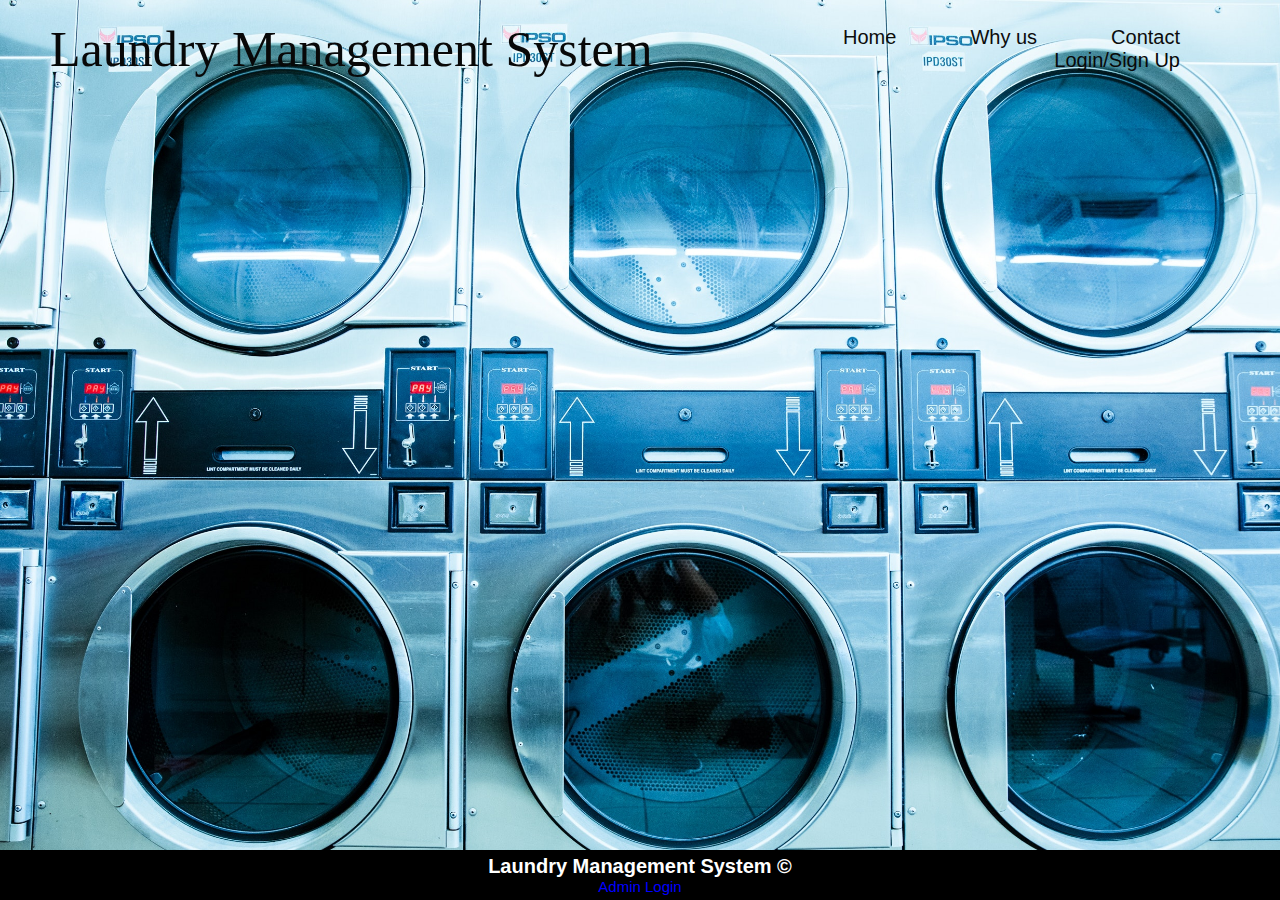
==== index.html @ 5b507d60 "Add files via upload" ====
<!DOCTYPE html>
<html>
<head>
    <title>Homepage</title>
    <link rel="stylesheet" href="./css/homestyle.css">
</head>
<body>
    <div class="full-page">
      <div class="navbar">
        <div>
                <p style="font-size: 50px;color:rgb(8, 8, 8);">Laundry Management System</p>
            </div>
            <nav>
                <ul id='MenuItems'>
                    <li> <a href='index.html'>Home</a></li>
                    <li><a href="./html/whyus.html">Why us</a></li>
                   
                    <li><a href="./html/contactus.php">Contact</a></li>
                    <!-- <li><a href="http://bxv7486.uta.cloud">Blog</a></li> -->
                    <li><button class='loginbtn' onclick="document.getElementById('login-form').style.display='block'" style="width:auto;">Login/Sign Up</button></li>
                </ul>
            </nav>
        </div>
        <div id='login-form'class='login-page'>
            <div class="form-box">
                <h3>Login</h3>
                <form id='login' class='input-group-login'>
                <div class="typeRadio">
                <p>Apartment</span><input name="type" class="all" type="radio"  value="1" /><br>
                <p>Building</span><input name="type" class="all" type="radio"  value="2" /><br>
                <p>Subdivision</span><input name="type" class="all" type="radio" value="3" /><br>
                </div>
                    <br/><br/>
                    <input type='text'class='input-field'placeholder='username' name="email" required >
		            <input type='password'class='input-field'placeholder='Enter Password' name="password" required><br>
                   
		            <input style="color:white; float:right;" id="submitbtn" type="submit" value="Login" name='login'><br>
                    <div style="float:left; margin-top:20px;"><a href="#" >Forgot Password ?</a></div>
                    <div style="float:right; margin-top:20px;"><a href="./html/signup.html" >Not a user? Signup</a></div>
		    
<!--		    <button type='submit'class='submit-btn' onclick="/html/buildprofile.php">Log in as Building</button>-->
		        </form>
            </div>
        </div>
    </div>

<footer id="foot">
    <div class="container">
    <h1 id="footerinfo">Laundry Management System &copy</h1>
    <a id="adminlogin" href="./html/adminlogin.php">Admin Login</a>
  
    </div>
</footer>
</body>
</html>
---- css/homestyle.css ----
/*
<!--
Alapati,Srikanth  -  1001877000
Vasagiri,Bhanu Srinivasa Prahasith - 1001857486
Rajaneni,Deepika Sai Chowdary - 1001868054
-->
*/
*
{
    margin: 0;
    padding: 0;
    box-sizing: border-box;
}
/*body{
	background: yellow;
}*/
.full-page
{
    height: 100%;
	width: 100%;
	background-image: url(../images/pexels-ekaterina-belinskaya-4700400.jpg);
	background-size: cover;
	position: absolute;
}
/* .full-page1
{
  width: 100%;
  background-image: url(/images/pexels-ekaterina-belinskaya-4700400.jpg);
  background-size: cover;
  position: absolute;
} */
.navbar
{
    display: flex;
    align-items: center;
    padding: 20px;
    padding-left: 50px;
    padding-right: 30px;
   /* padding-top: 50px;*/
}
nav
{
    flex: 1;
    text-align: right;
}
nav ul 
{
    display: inline-block;
    list-style: none;
}
nav ul li
{
    display: inline-block;
    margin-right: 70px;
}
nav ul li a
{
    text-decoration: none;
    font-size: 20px;
    color: rgb(12, 12, 12);
    font-family: sans-serif;
}
nav ul li button
{
    font-size: 20px;
    color: rgb(8, 8, 8);
    outline: none;
    border: none;
    background: transparent;
    cursor: pointer;
    font-family: sans-serif;
}
nav ul li button:hover
{
    color: aqua;
}
nav ul li a:hover
{
    color: aqua;
}
a
{
    text-decoration: none;
    color: blue;
    font-size: 15px;
}
#login-form
{
    display: none;
	align-items: center;
}
.form-box
{
	align-items: center;
    width:380px;
	height:500px;
	size: auto;
	position: fixed;
	/*margin-left: 35%;*/
	margin-top: 5px;
	/*background:rgba(0,0,0,0.3);*/
	padding:10px;
    overflow:auto;
    background-color:white;
    color: black;
    border-radius: 30px;
	text-align: center;
	margin-left: 40%;
	margin-top: 5%;

}
.button-box
{
	width:220px;
	margin:35px auto;
	position:relative;
	box-shadow: 0 0 20px 9px #ff61241f;
	border-radius: 30px;
}
#btn
{
	top: 0;
	left:0;
	position: absolute;
	width: 110px;
	height: 100%;
	background: orange;
	border-radius: 30px;
	transition: .5s;
}
.input-group-login
{
	top: 150px;
	position:absolute;
	width:280px;
	transition:.5s;
}
.input-group-register
{
    top: 120px;
	position:absolute;
	width:280px;
	transition:.5s;
}
.input-field
{
	width: 100%;
	padding:10px 0;
	margin:5px 0;
	border-left:0;
	border-top:0;
	border-right:0;
	border-bottom: 1px solid #999;
	outline:none;
	background: transparent;
}
#submitbtn
{
	background-color: blue;
	border:none;
	font-size: 18px;
	font-family: 'Roboto',sans-serif;
	margin-top: 30px;
	width: 5em;
	height: 2em;
	border-radius: 5px;
}

#submitbtn:hover{
	background-color: #000096 ;
  }
.check-box
{
	margin: 30px 10px 34px 0;
}
span
{
	color:#777;
	font-size:12px;
	bottom:68px;
	position:absolute;
}
#login
{
	left:50px;
}
#login input
{
	color:black;
	font-size:15;
}
#register
{
	left:450px;

}
#register input
{
	color:black;
	font-size: 15;
}

#foot
{
position: fixed;
   left: 0;
   bottom: 0;
   width: 100%;
   background-color: black;
   color: white;
   text-align: center;
   font-size: 10px;
   font-family: 'Archivo', sans-serif;
   padding: 5px 0;
    
}
#fid{
    font-size: 20px;
}

.foot a
{
	font-size: 20px;
}
.bprof{
    font-size: 12px;
    font-family:"roboto";
    align-items: center;
    margin-left: 10px;
}

h3 {
	text-align: center;
	margin-top: 10%;
	font-size: 30px;
}


.custom-select {
	position: relative;
	font-family: Arial;
	border-top: black;
	border-right: black;
	border-left: black;
  }
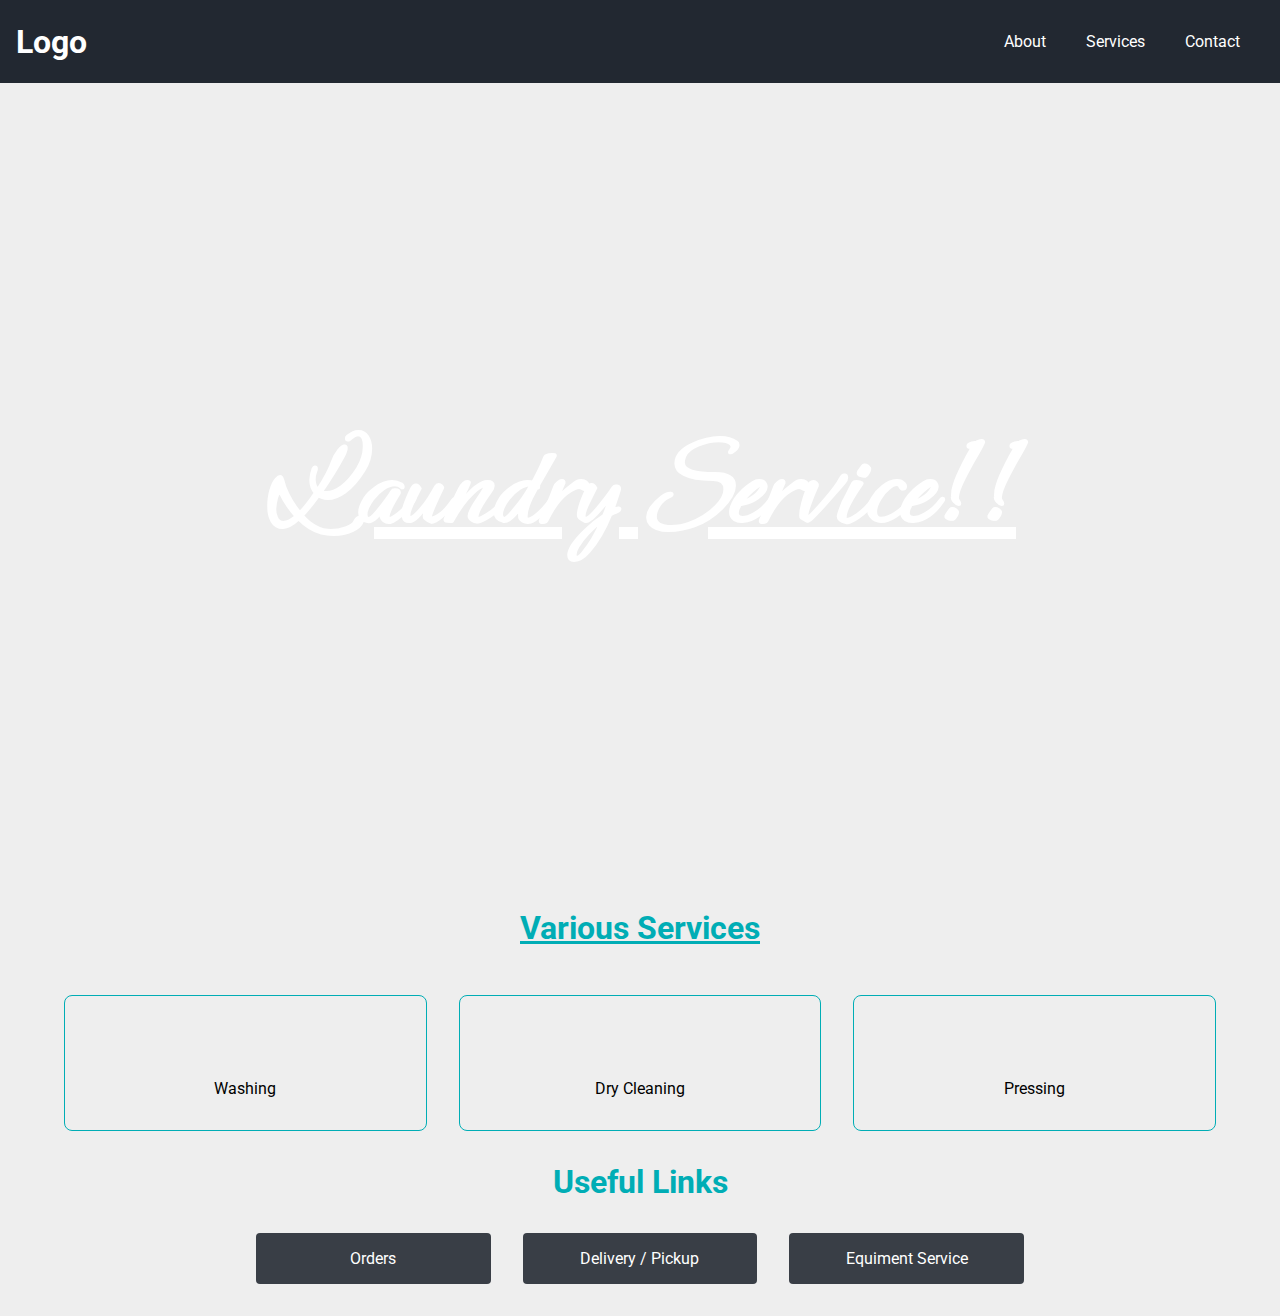
==== commit 56c955ec: "Add files via upload" ====
--- a/index.html
+++ b/index.html
@@ -1,55 +1,77 @@
-<!DOCTYPE html>
-<html>
-<head>
-    <title>Homepage</title>
-    <link rel="stylesheet" href="./css/homestyle.css">
-</head>
-<body>
-    <div class="full-page">
-      <div class="navbar">
-        <div>
-                <p style="font-size: 50px;color:rgb(8, 8, 8);">Laundry Management System</p>
-            </div>
-            <nav>
-                <ul id='MenuItems'>
-                    <li> <a href='index.html'>Home</a></li>
-                    <li><a href="./html/whyus.html">Why us</a></li>
-                   
-                    <li><a href="./html/contactus.php">Contact</a></li>
-                    <!-- <li><a href="http://bxv7486.uta.cloud">Blog</a></li> -->
-                    <li><button class='loginbtn' onclick="document.getElementById('login-form').style.display='block'" style="width:auto;">Login/Sign Up</button></li>
-                </ul>
-            </nav>
-        </div>
-        <div id='login-form'class='login-page'>
-            <div class="form-box">
-                <h3>Login</h3>
-                <form id='login' class='input-group-login'>
-                <div class="typeRadio">
-                <p>Apartment</span><input name="type" class="all" type="radio"  value="1" /><br>
-                <p>Building</span><input name="type" class="all" type="radio"  value="2" /><br>
-                <p>Subdivision</span><input name="type" class="all" type="radio" value="3" /><br>
-                </div>
-                    <br/><br/>
-                    <input type='text'class='input-field'placeholder='username' name="email" required >
-		            <input type='password'class='input-field'placeholder='Enter Password' name="password" required><br>
-                   
-		            <input style="color:white; float:right;" id="submitbtn" type="submit" value="Login" name='login'><br>
-                    <div style="float:left; margin-top:20px;"><a href="#" >Forgot Password ?</a></div>
-                    <div style="float:right; margin-top:20px;"><a href="./html/signup.html" >Not a user? Signup</a></div>
-		    
-<!--		    <button type='submit'class='submit-btn' onclick="/html/buildprofile.php">Log in as Building</button>-->
-		        </form>
-            </div>
-        </div>
-    </div>
-
-<footer id="foot">
-    <div class="container">
-    <h1 id="footerinfo">Laundry Management System &copy</h1>
-    <a id="adminlogin" href="./html/adminlogin.php">Admin Login</a>
-  
-    </div>
-</footer>
-</body>
-</html>
+<!DOCTYPE html>
+<html lang="en">
+<head>
+  <meta charset="UTF-8">
+  <meta name="viewport" content="width=device-width, initial-scale=1.0">
+  <meta http-equiv="X-UA-Compatible" content="ie=edge">
+  <title>Home</title>
+  <link rel="preconnect" href="https://fonts.googleapis.com">
+  <link rel="preconnect" href="https://fonts.gstatic.com" crossorigin>
+  <link href="https://fonts.googleapis.com/css2?family=Ephesis&family=Roboto:wght@100;300;400;500;700;900&display=swap" rel="stylesheet">
+  <link rel="stylesheet" href="css/navigation.css">
+  <link rel="stylesheet" href="css/home.css">
+</head>
+<body>
+  <div class="navigation">
+    <div class="logo">
+      <a href="index.html">
+        <h1>Logo</h1>
+      </a>
+    </div>
+    <div class="links">
+      <ul>
+        <li>
+          <a href="./html/about.html">About</a>
+        </li>
+        <li>
+          <a href="./html/services.html">Services</a>
+        </li>
+        <li>
+          <a href="./html/contact.html">Contact</a>
+        </li>
+      </ul>
+    </div>
+  </div>
+
+  <div class="hero__section">
+    <h1>Laundry Service!!</h1>
+  </div>
+
+  <div class="services">
+    <div class="heading">
+      <h1>Various Services</h1>
+    </div>
+
+    <div class="service__container">
+      <div class="service">
+        <img src="http://www.strategiesonline.net/wp-content/uploads/2014/09/laundry-service.png" alt="">
+        <p>Washing</p>
+      </div>
+      <div class="service">
+        <img src="http://www.strategiesonline.net/wp-content/uploads/2014/09/laundry-service.png" alt="">
+        <p>Dry Cleaning</p>
+      </div>
+      <div class="service">
+        <img src="http://www.strategiesonline.net/wp-content/uploads/2014/09/laundry-service.png" alt="">
+        <p>Pressing</p>
+      </div>
+    </div>
+
+    <div class="other__services">
+      <h1>Useful Links</h1>
+
+      <div class="links">
+        <div class="link">
+        <a href="./html/orderPage.html">Orders</a>
+        </div>
+        <div class="link">
+        <a href="./html/delivery.html">Delivery / Pickup</a>
+        </div>
+        <div class="link">
+        <a href="./html/equipments.html">Equiment Service</a>
+        </div>
+      </div>
+    </div>
+  </div>
+</body>
+</html>
--- a/css/navigation.css
+++ b/css/navigation.css
@@ -0,0 +1,56 @@
+*{
+  margin : 0;
+  padding: 0;
+  font-family: 'Roboto', sans-serif;
+}
+
+body{
+  background-color: #EEEEEE;
+}
+
+
+.navigation .logo a{
+  color : white;
+  text-decoration: none;
+}
+
+.navigation{
+  padding: 16px;
+  display: flex;
+  justify-content: space-between;
+  background: #222831;
+  color : white;
+  align-items: center;
+}
+
+
+.navigation .links ul{
+  display: flex;
+  justify-content: space-between;
+  list-style: none;
+  align-items: center;
+}
+
+
+.navigation .links ul li{
+  cursor: pointer;
+  padding: 16px;
+  transition: 0.5s;
+  margin-right: 8px;
+  border-radius: 4px;
+}
+
+.navigation .links ul li:hover{
+  background: #00ADB5;
+}
+
+.navigation .links ul li a{
+  color : white;
+  text-decoration: none;
+}
+
+@media (max-width : 767px) {
+  .navigation .links ul li{
+    padding: 8px;
+  }
+}
--- a/css/home.css
+++ b/css/home.css
@@ -0,0 +1,96 @@
+
+.hero__section{
+  background: url('https://fluffandfoldlaundromat.com/wp-content/uploads/2020/10/5-Benefits-of-a-Laundry-Service.jpg');
+  background-size: cover;
+  background-position: center;
+  min-height: 90vh;
+  display: flex;
+  justify-content: center;
+  align-items: center;
+}
+
+.hero__section h1{
+  color : white;
+  font-size: 8rem;
+  font-family: 'Ephesis', cursive;
+  text-decoration: underline;
+}
+
+.services .heading{
+  text-align: center;
+  color : #00ADB5;
+  padding: 16px;
+  text-decoration: underline;
+}
+
+.service__container {
+  display: grid;
+  grid-template-columns: minmax(0,1fr) minmax(0,1fr) minmax(0,1fr);
+  margin: 32px 5%;
+  grid-gap: 32px;
+}
+
+.service{
+  padding: 32px;
+  border-radius: 8px;
+  border : 1px solid #00ADB5;
+  text-align: center;
+}
+
+.service img{
+  width: 100%;
+  border-radius: 8px;
+}
+
+.service p{
+  margin-top: 32px;
+}
+
+
+.other__services h1{
+  text-align: center;
+  color : #00ADB5;
+}
+
+.other__services .links {
+  display: grid;
+  grid-template-columns: 1fr 1fr 1fr;
+  grid-gap: 32px;
+  justify-content: center;
+  align-items: center;
+  margin: 32px 20%;
+
+}
+
+.other__services .links .link{
+  text-align: center;
+  background: #393E46;
+  border-radius: 4px;
+  padding: 16px;
+}
+
+.other__services .links .link a{
+  text-decoration: none;
+  color : white;
+}
+
+@media (max-width : 1023px) {
+  .other__services .links {
+    margin: 32px 10%;
+  }
+}
+
+@media (max-width : 767px) {
+  .hero__section h1{
+    font-size: 5.5rem;
+    text-align: center;
+  }
+  .service__container {
+    grid-template-columns: minmax(0,1fr);
+  }
+  .other__services .links {
+    grid-template-columns: 1fr;
+  }
+
+
+}
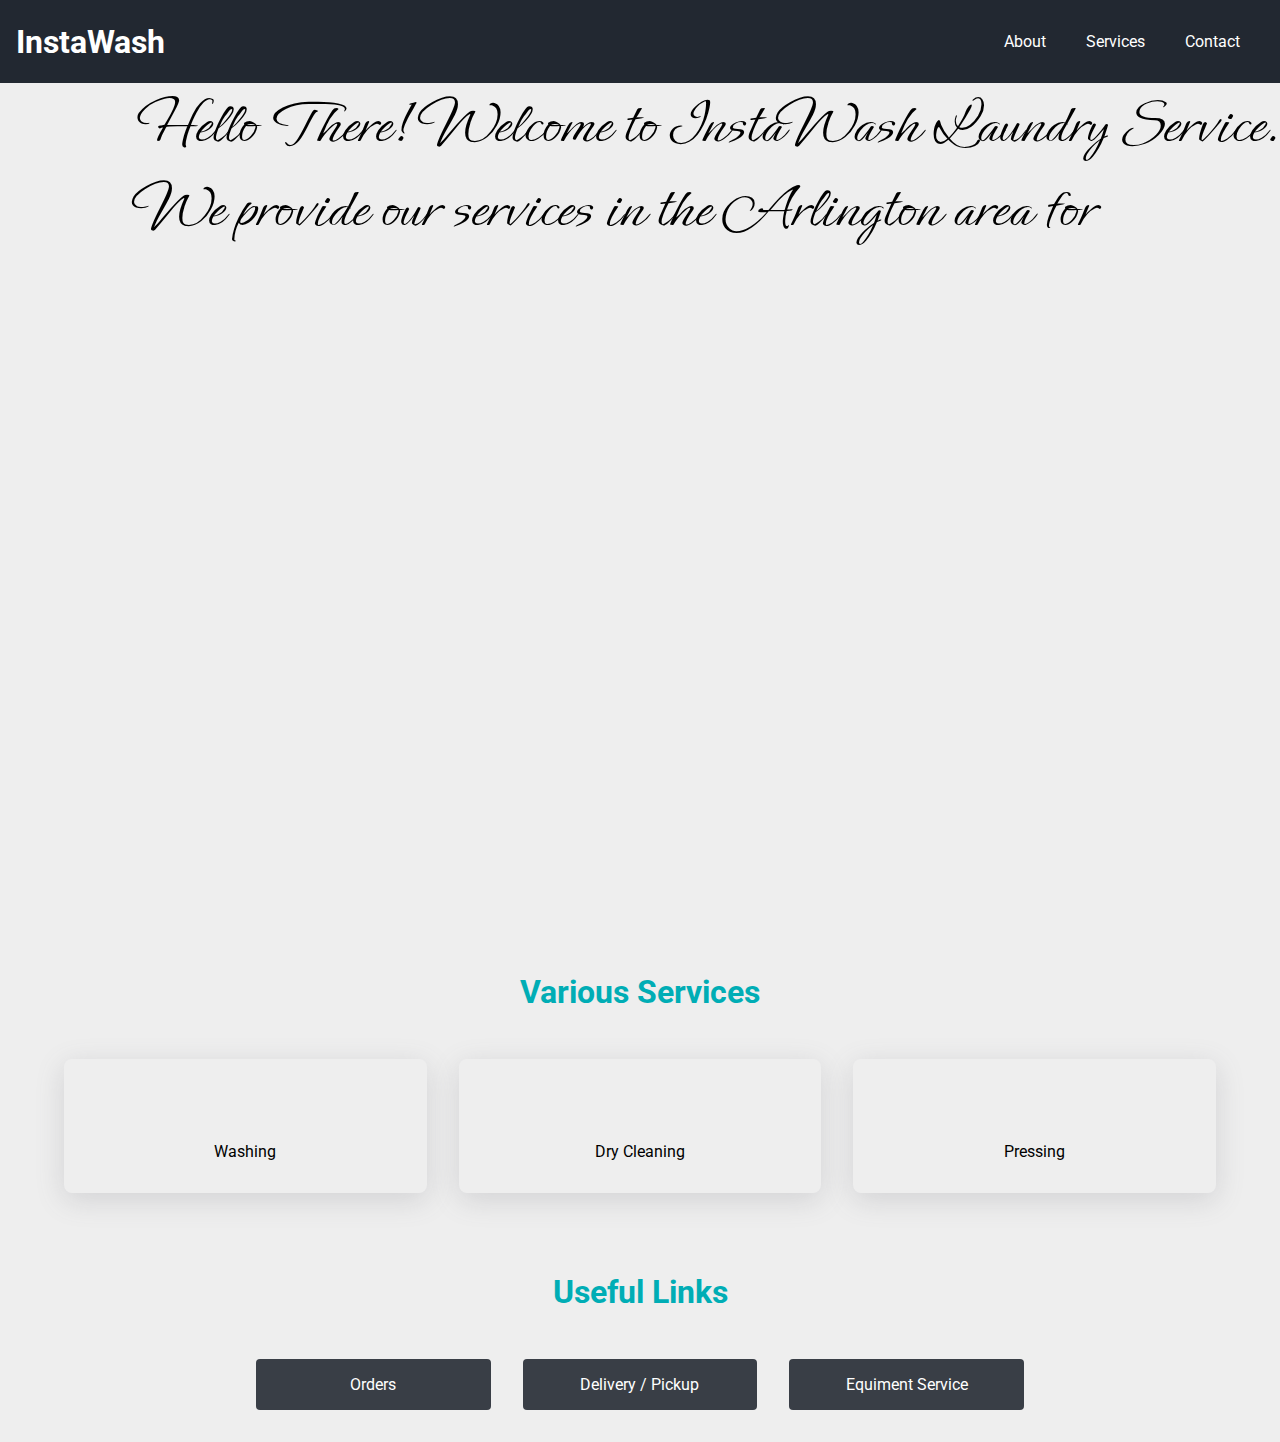
==== commit 181392d6: "Initial changes" ====
--- a/index.html
+++ b/index.html
@@ -10,12 +10,13 @@
   <link href="https://fonts.googleapis.com/css2?family=Ephesis&family=Roboto:wght@100;300;400;500;700;900&display=swap" rel="stylesheet">
   <link rel="stylesheet" href="css/navigation.css">
   <link rel="stylesheet" href="css/home.css">
+  <link rel="stylesheet" href="css/services.css">
 </head>
 <body>
   <div class="navigation">
     <div class="logo">
       <a href="index.html">
-        <h1>Logo</h1>
+        <h1>InstaWash</h1>
       </a>
     </div>
     <div class="links">
@@ -34,11 +35,14 @@
   </div>
 
   <div class="hero__section">
-    <h1>Laundry Service!!</h1>
+    <p>Hello There! Welcome to InstaWash Laundry Service.<br>
+      We provide our services in the Arlington area for 
+
+    </p>
   </div>
 
   <div class="services">
-    <div class="heading">
+    <div>
       <h1>Various Services</h1>
     </div>
 
--- a/css/navigation.css
+++ b/css/navigation.css
@@ -12,6 +12,7 @@
 .navigation .logo a{
   color : white;
   text-decoration: none;
+  
 }
 
 .navigation{
@@ -29,6 +30,7 @@
   justify-content: space-between;
   list-style: none;
   align-items: center;
+  
 }
 
 
--- a/css/home.css
+++ b/css/home.css
@@ -5,51 +5,23 @@
   background-position: center;
   min-height: 90vh;
   display: flex;
-  justify-content: center;
-  align-items: center;
+  justify-content: flex-end;
 }
 
 .hero__section h1{
-  color : white;
+  color : black;
   font-size: 8rem;
   font-family: 'Ephesis', cursive;
   text-decoration: underline;
+  
 }
 
-.services .heading{
-  text-align: center;
-  color : #00ADB5;
-  padding: 16px;
-  text-decoration: underline;
-}
-
-.service__container {
-  display: grid;
-  grid-template-columns: minmax(0,1fr) minmax(0,1fr) minmax(0,1fr);
-  margin: 32px 5%;
-  grid-gap: 32px;
-}
-
-.service{
-  padding: 32px;
-  border-radius: 8px;
-  border : 1px solid #00ADB5;
-  text-align: center;
-}
-
-.service img{
-  width: 100%;
-  border-radius: 8px;
-}
-
-.service p{
-  margin-top: 32px;
-}
-
-
-.other__services h1{
-  text-align: center;
-  color : #00ADB5;
+.hero__section p{
+  color : black;
+  font-size: 4rem;
+  font-family: 'Ephesis', cursive;
+  
+  
 }
 
 .other__services .links {
--- a/css/services.css
+++ b/css/services.css
@@ -0,0 +1,49 @@
+.services h1{
+  text-align: center;
+  color : #00ADB5;
+  padding: 16px;
+  margin-top: 64px;
+}
+
+.services .listcontent{
+  padding: 16px;
+  margin-top: 64px;
+  text-align: left;
+}
+
+.service__container {
+  display: grid;
+  grid-template-columns: minmax(0,1fr) minmax(0,1fr) minmax(0,1fr);
+  margin: 32px 5%;
+  grid-gap: 32px;
+}
+
+.service{
+  padding: 32px;
+  border-radius: 8px;
+  text-align: center;
+  box-shadow: rgba(100, 100, 111, 0.2) 0px 7px 29px 0px;
+}
+
+.service img{
+  width: 100%;
+  border-radius: 8px;
+}
+
+.service p{
+  margin-top: 32px;
+}
+
+@media (max-width : 1023px) {
+  .service__container {
+    grid-template-columns: minmax(0,1fr) minmax(0,1fr);
+  }
+}
+
+@media (max-width : 767px) {
+
+  .service__container {
+    grid-template-columns: minmax(0,1fr);
+  }
+
+}
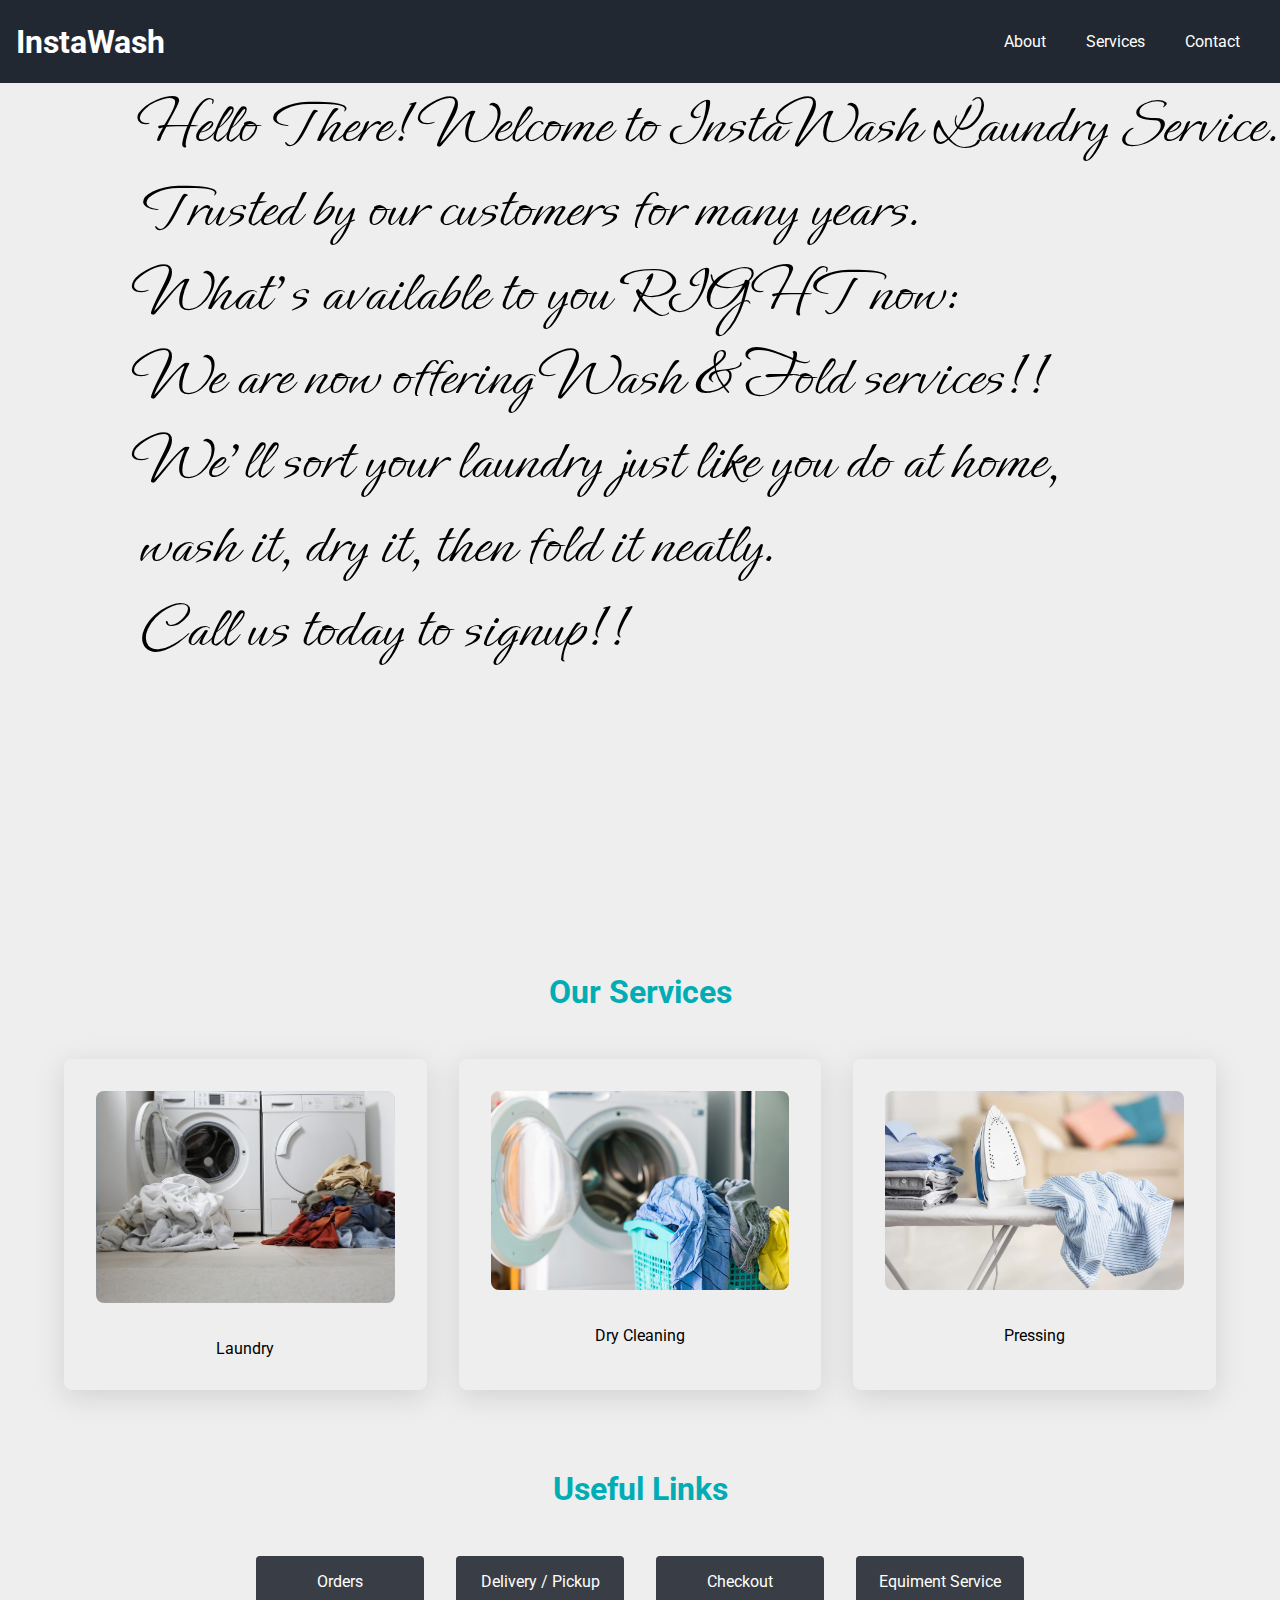
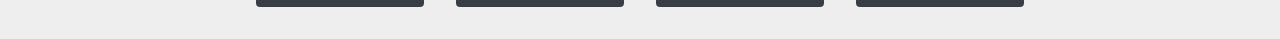
==== commit 23edce6d: "Later changes added" ====
--- a/index.html
+++ b/index.html
@@ -36,27 +36,31 @@
 
   <div class="hero__section">
     <p>Hello There! Welcome to InstaWash Laundry Service.<br>
-      We provide our services in the Arlington area for 
-
+      Trusted by our customers for many years.<br>
+      What’s available to you RIGHT now:<br>
+      We are now offering Wash & Fold services!!<br>
+      We’ll sort your laundry just like you do at home, <br>
+      wash it, dry it, then fold it neatly.<br>
+     Call us today to signup!!
     </p>
   </div>
 
   <div class="services">
     <div>
-      <h1>Various Services</h1>
+      <h1>Our Services</h1>
     </div>
 
     <div class="service__container">
       <div class="service">
-        <img src="http://www.strategiesonline.net/wp-content/uploads/2014/09/laundry-service.png" alt="">
-        <p>Washing</p>
+        <img src="images/washing.png" alt="">
+        <p>Laundry</p>
       </div>
       <div class="service">
-        <img src="http://www.strategiesonline.net/wp-content/uploads/2014/09/laundry-service.png" alt="">
+        <img src="images/drying.jpg" alt="">
         <p>Dry Cleaning</p>
       </div>
       <div class="service">
-        <img src="http://www.strategiesonline.net/wp-content/uploads/2014/09/laundry-service.png" alt="">
+        <img src="images/pressing.jpg" alt="">
         <p>Pressing</p>
       </div>
     </div>
@@ -72,6 +76,9 @@
         <a href="./html/delivery.html">Delivery / Pickup</a>
         </div>
         <div class="link">
+          <a href="./html/checkout.html">Checkout</a>
+        </div>
+        <div class="link">
         <a href="./html/equipments.html">Equiment Service</a>
         </div>
       </div>
--- a/css/home.css
+++ b/css/home.css
@@ -26,7 +26,7 @@
 
 .other__services .links {
   display: grid;
-  grid-template-columns: 1fr 1fr 1fr;
+  grid-template-columns: 1fr 1fr 1fr 1fr;
   grid-gap: 32px;
   justify-content: center;
   align-items: center;
